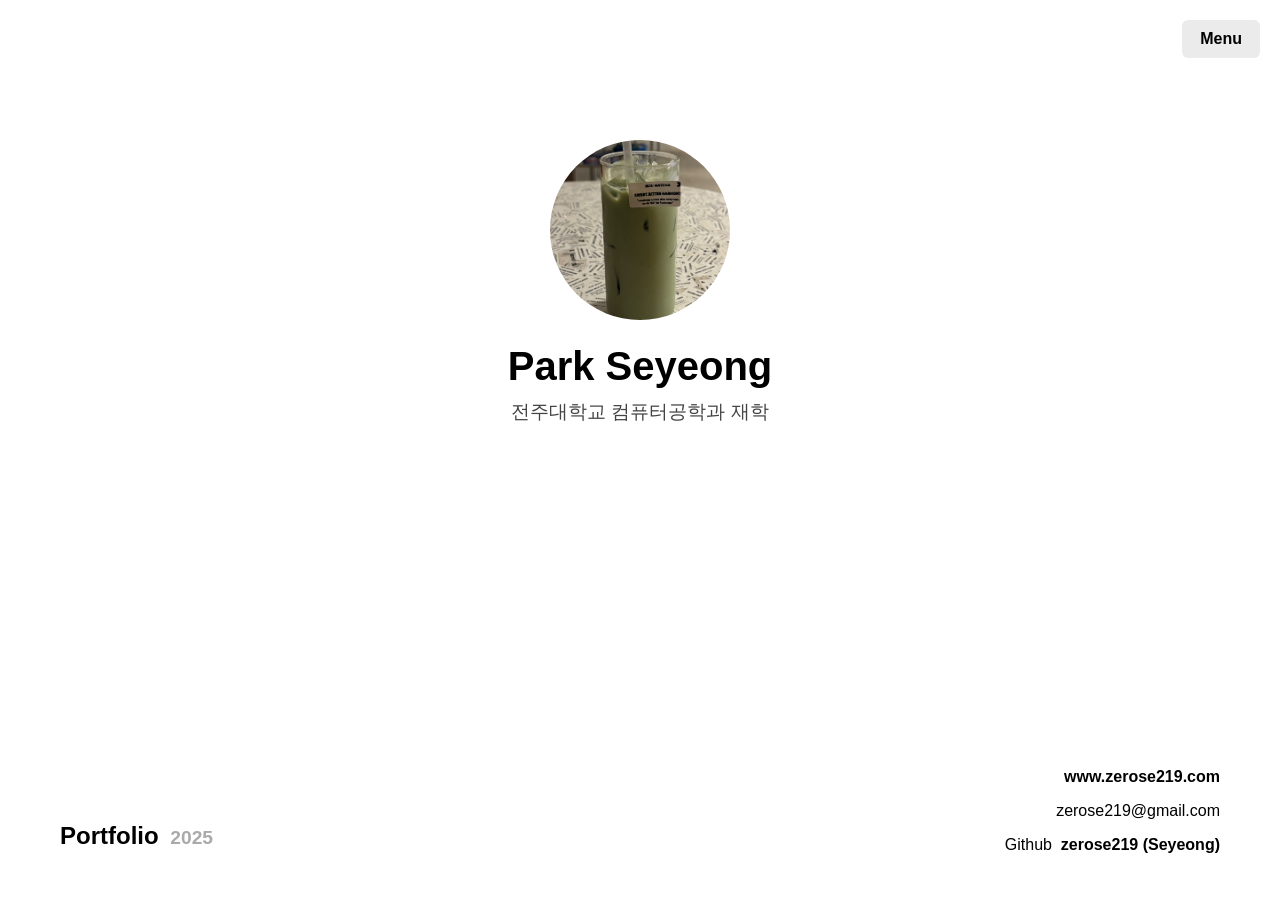
==== index.html @ 2a873b54 "rename main.html to index.html" ====
<!DOCTYPE html>
<html lang="en">
<head>
  <meta charset="UTF-8" />
  <meta name="viewport" content="width=device-width, initial-scale=1.0"/>
  <title>My Portfolio</title>
  <link rel="stylesheet" href="style.css" />
</head>
<body>
  <!-- 메뉴 버튼 -->
  <div class="dropdown-menu">
    <button class="menu-button" onclick="toggleMenu()">Menu</button>
    <div id="menuContent" class="menu-content">
      <a href="main.html">Main</a>
      <a href="profile.html">Profile</a>
      <a href="projects.html">Projects</a>
      <a href="skills.html">Skills</a>
    </div>
  </div>

  <!-- 첫 페이지 내용 -->
  <div class="container">
    <div class="profile-section">
      <img src="me.jpg" alt="Profile Picture" class="profile-img" />
      <h1 class="name">Park Seyeong</h1>
      <p class="title">전주대학교 컴퓨터공학과 재학</p>
    </div>

    <div class="bottom-left">
      <h2>Portfolio <span class="year">2025</span></h2>
    </div>

    <div class="bottom-right">
      <a href="https://www.saeidrnb.com" target="_blank" class="link">www.zerose219.com</a><br />
      <p>zerose219@gmail.com</p>
      <p>Github&nbsp;
        <a href="https://github.com/zerose219" target="_blank" class="link">zerose219 (Seyeong)</a></p>
    </div>
  </div>

  <script>
    function toggleMenu() {
      const menu = document.getElementById("menuContent");
      menu.style.display = (menu.style.display === "block") ? "none" : "block";
    }

    window.onclick = function (e) {
      const menu = document.getElementById("menuContent");
      if (!e.target.matches(".menu-button")) {
        menu.style.display = "none";
      }
    }
  </script>
</body>
</html>
---- style.css ----
body {
    margin: 0;
    font-family: 'Pretendard', sans-serif;
    background-color: #fff;
    color: #000;
    height: 100vh;
    position: relative;
  }
  
  /* 메뉴 */
  .dropdown-menu {
    position: fixed;
    top: 20px;
    right: 20px;
    z-index: 1000;
  }
  
  .menu-button {
    background-color: #cdcdcd65;
    color: black;
    padding: 10px 18px;
    font-size: 16px;
    border: none;
    border-radius: 6px;
    cursor: pointer;
    font-weight: bold;
  }
  
  .menu-content {
    display: none;
    position: absolute;
    right: 0;
    margin-top: 10px;
    background-color: white;
    box-shadow: 0px 8px 16px rgba(0,0,0,0.2);
    border-radius: 8px;
    min-width: 160px;
    overflow: hidden;
  }
  
  .menu-content a {
    display: block;
    padding: 12px 16px;
    text-decoration: none;
    color: #333;
    font-weight: bold;
    border-bottom: 1px solid #eee;
  }
  
  .menu-content a:hover {
    background-color: #f0f0f0;
    color: black;
  }
  
  /* 전체 컨테이너 */
  .container {
    width: 100%;
    height: 100%;
    position: relative;
    padding: 60px;
    box-sizing: border-box;
  }
  
  /* 프로필 영역 중앙 정렬 */
  .profile-section {
    text-align: center;
    margin-top: 80px;
  }
  
  .profile-img {
    width: 180px;
    height: 180px;
    border-radius: 50%;
    object-fit: cover;
    margin-bottom: 20px;
  }
  
  .name {
    font-size: 2.5em;
    font-weight: bold;
    margin: 0;
  }
  
  .title {
    font-size: 1.2em;
    margin-top: 10px;
    color: #444;
  }
  
  /* 좌하단 포트폴리오 */
  .bottom-left {
    position: absolute;
    bottom: 30px;
    left: 60px;
  }
  
  .bottom-left h2 {
    font-size: 1.5em;
    font-weight: bold;
  }
  
  .year {
    font-size: 0.8em;
    color: #aaa;
    margin-left: 5px;
  }
  
  /* 우하단 연락처 */
  .bottom-right {
    position: absolute;
    bottom: 30px;
    right: 60px;
    text-align: right;
  }
  
  .bottom-right .link {
    color: black;
    text-decoration: none;
    font-weight: bold;
  }
  

  /* 2. profile style css */
  .about-section {
    display: flex;
    flex-direction: row;
    width: 100%;
    height: 100vh;
  }
  
  /* 왼쪽 검정 배경 */
  .about-left {
    background-color: #cdcdcd65;
    color: #333333;
    flex: 1;
    padding: 60px 40px;
    box-sizing: border-box;
  }

  .about-left p{
    line-height: 2;
  }
  
  /* 오른쪽 흰 배경 */
  .about-right {
    background-color: #fff;
    color: #000;
    flex: 1;
    padding: 60px 40px;
    box-sizing: border-box;
  }

  .about-left h2,
  .personal-info h3,
  .projects h3 {
    text-decoration: underline;
  }
  
  
  
  .about-right h3 {
    margin-top: 20px;
    font-size: 1.3em;
  }
  
  /* 반응형 처리 */
  @media (max-width: 768px) {
    .about-section {
      flex-direction: column;
      height: auto;
    }
  }
  



  /* 3. projects css style */
  .projects-section {
    padding: 30px 40px;
  }
  
  .projects-section h2 {
    font-size: 2em;
    margin-bottom: 30px;
  }
  
  .project-grid {
    display: flex;
    justify-content: center;
    gap: 40px;
    flex-wrap: wrap;
  }
  

  .project-card-container {
    text-align: center;
  }

  .project-card {
    width: 500px;
    height: 500px;
    border: 1px solid #ccc;
    box-shadow: 0px 2px 6px rgba(0, 0, 0, 0.05);
    text-align: center;
    background-color: #fff;
    margin-top: 20px;
  }
  
  .project-card img {
    width: 100%;
    background-color: #ddd; /* 이미지 없는 경우 회색 배경 */
    object-fit: contain;
  }
  
  .project-card p {
    padding: 10px;
    font-weight: bold;
  }
  




  /* 4. Skiils 페이지 style css */
  .skills-section {
    padding: 30px 40px;
  }
  
  .skills-section h2 {
    font-size: 2em;
    margin-bottom: 40px;
  }
  
  .skills-grid {
    display: grid;
    grid-template-columns: repeat(3, 1fr); /* 👉 1줄에 3개 */
    column-gap: 30px; /* 가로 간격 */
    row-gap: 60px;    /* 🔥 세로 간격 더 크게 */
    justify-items: center;
    align-items: center;
  }
  
  
  .skill-item img {
    width: 180px;
    height: 180px;
    object-fit: contain;
    transition: transform 0.3s;
  }
  
  .skill-item img:hover {
    transform: scale(1.1);
  }
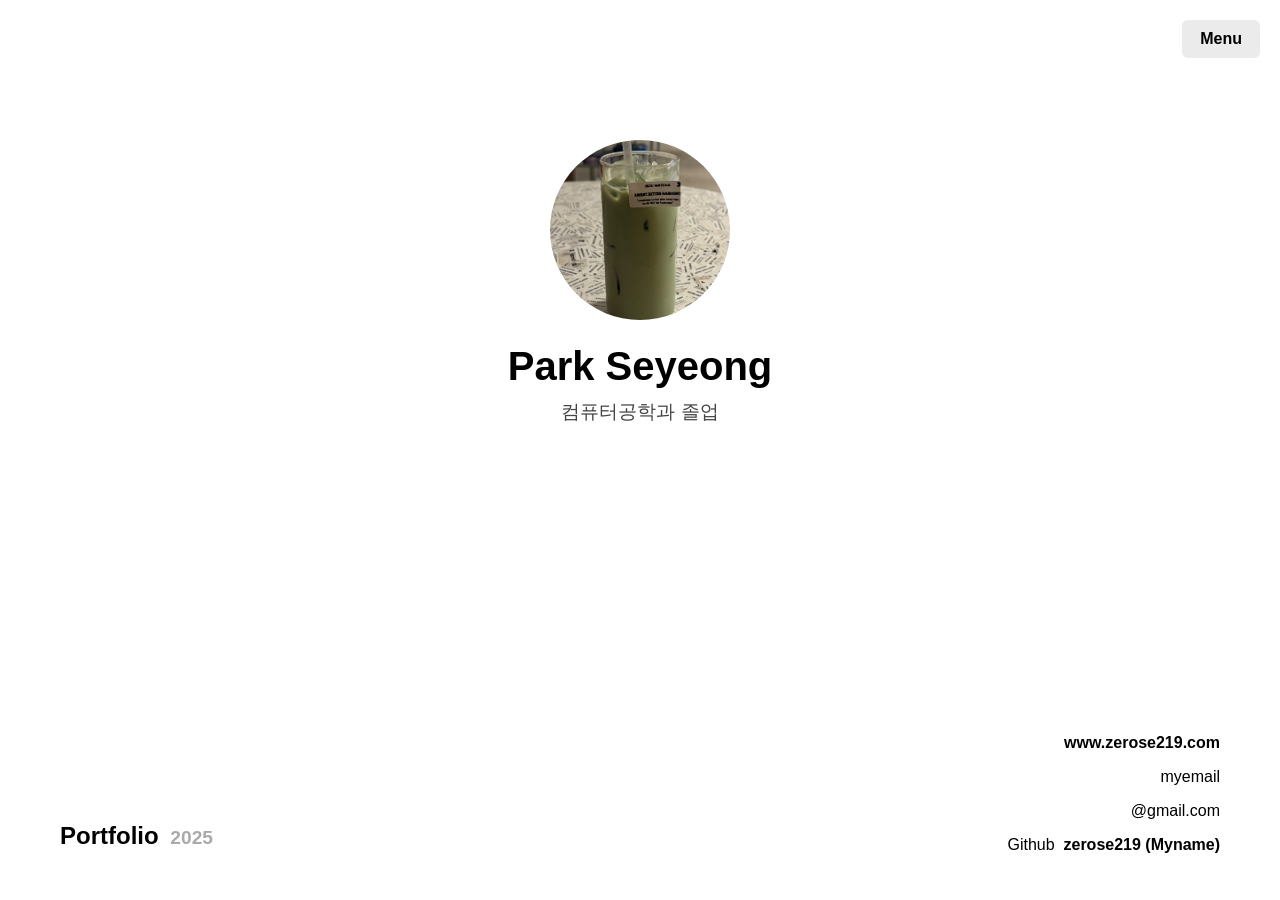
==== commit 959f3a35: "Update profile information in index.html" ====
--- a/index.html
+++ b/index.html
@@ -11,19 +11,20 @@
   <div class="dropdown-menu">
     <button class="menu-button" onclick="toggleMenu()">Menu</button>
     <div id="menuContent" class="menu-content">
-      <a href="main.html">Main</a>
+      <a href="index.html">Main</a>
       <a href="profile.html">Profile</a>
       <a href="projects.html">Projects</a>
       <a href="skills.html">Skills</a>
     </div>
   </div>
+  
 
   <!-- 첫 페이지 내용 -->
   <div class="container">
     <div class="profile-section">
       <img src="me.jpg" alt="Profile Picture" class="profile-img" />
       <h1 class="name">Park Seyeong</h1>
-      <p class="title">전주대학교 컴퓨터공학과 재학</p>
+      <p class="title">컴퓨터공학과 졸업</p>
     </div>
 
     <div class="bottom-left">
@@ -31,10 +32,10 @@
     </div>
 
     <div class="bottom-right">
-      <a href="https://www.saeidrnb.com" target="_blank" class="link">www.zerose219.com</a><br />
-      <p>zerose219@gmail.com</p>
+      <a href="https://zerose219.github.io/my-page1/" target="_blank" class="link">www.zerose219.com</a><br />
+      <p>myemail</p>@gmail.com</p>
       <p>Github&nbsp;
-        <a href="https://github.com/zerose219" target="_blank" class="link">zerose219 (Seyeong)</a></p>
+        <a href="https://github.com/zerose219" target="_blank" class="link">zerose219 (Myname)</a></p>
     </div>
   </div>
 
--- a/style.css
+++ b/style.css
@@ -119,6 +119,9 @@
     font-weight: bold;
   }
   
+  
+
+
 
   /* 2. profile style css */
   .about-section {
@@ -163,13 +166,6 @@
     font-size: 1.3em;
   }
   
-  /* 반응형 처리 */
-  @media (max-width: 768px) {
-    .about-section {
-      flex-direction: column;
-      height: auto;
-    }
-  }
   
 
 
@@ -177,34 +173,42 @@
   /* 3. projects css style */
   .projects-section {
     padding: 30px 40px;
-  }
-  
+    max-width: 100%;
+    overflow-x: hidden;  /* 👈 가로 스크롤 방지 */
+    box-sizing: border-box;
+  }
+
   .projects-section h2 {
     font-size: 2em;
     margin-bottom: 30px;
   }
   
-  .project-grid {
-    display: flex;
-    justify-content: center;
-    gap: 40px;
-    flex-wrap: wrap;
-  }
-  
+.project-grid {
+  display: flex;
+  flex-wrap: wrap;
+  justify-content: center;
+  gap: 30px;
+  max-width: 100%;
+  box-sizing: border-box;
+}
 
   .project-card-container {
     text-align: center;
   }
 
+
   .project-card {
-    width: 500px;
-    height: 500px;
+    width: 100%;
+    max-width: 500px;  /* 👉 화면에 맞게 유연하게, 최대 300px */
+    height: auto;
     border: 1px solid #ccc;
     box-shadow: 0px 2px 6px rgba(0, 0, 0, 0.05);
+    background-color: #fff;
     text-align: center;
-    background-color: #fff;
+    overflow: hidden;
     margin-top: 20px;
   }
+  
   
   .project-card img {
     width: 100%;
@@ -251,4 +255,40 @@
   .skill-item img:hover {
     transform: scale(1.1);
   }
-  +  
+
+
+
+
+  @media (max-width: 768px) {
+    .container {
+      display: flex;
+      flex-direction: column;
+      align-items: center;
+      padding: 40px 20px;
+      height: auto; /* 높이 제한 제거 */
+    }
+  
+    .profile-section {
+      text-align: center;
+      margin-bottom: 30px;
+    }
+
+    .about-section {
+        flex-direction: column;
+        height: auto;
+      }
+  
+    .bottom-left,
+    .bottom-right {
+      position: static; /* 위치 고정 해제 */
+      margin: 10px 0;
+      text-align: center;
+    }
+
+    .project-grid {
+        flex-direction: column;
+        align-items: center;
+      }
+      
+}
